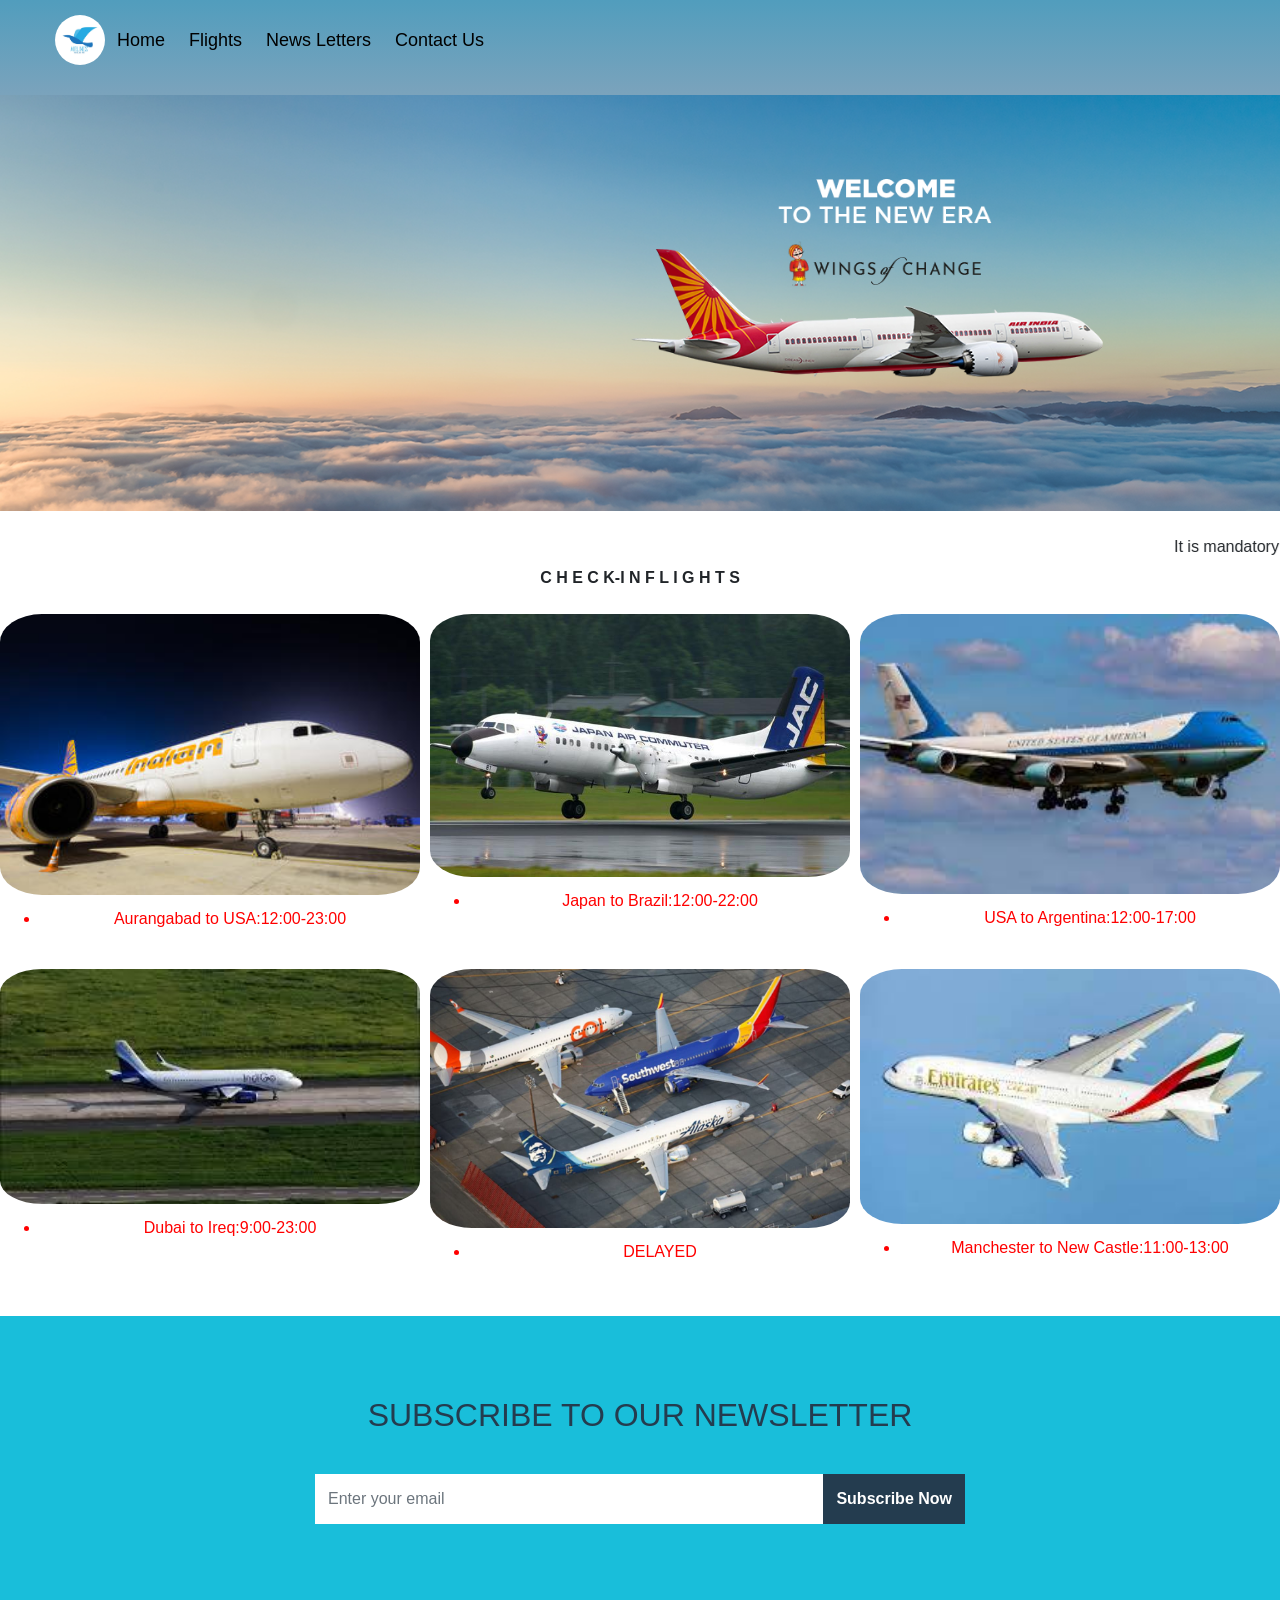
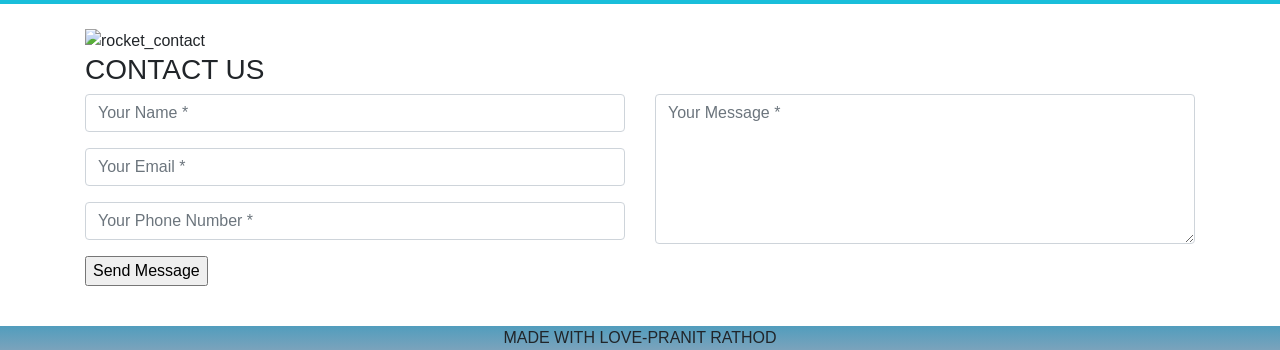
==== index.html @ 012c170c "Renamed the file to index.html" ====
<!DOCTYPE html>
<html lang="en">
<head>
    <meta charset="UTF-8">
    <meta http-equiv="X-UA-Compatible" content="IE=edge">
    <meta name="viewport" content="width=device-width, initial-scale=1.0">
    
    <link rel="stylesheet" href="https://stackpath.bootstrapcdn.com/bootstrap/4.3.1/css/bootstrap.min.css"
        integrity="sha384-ggOyR0iXCbMQv3Xipma34MD+dH/1fQ784/j6cY/iJTQUOhcWr7x9JvoRxT2MZw1T" crossorigin="anonymous">


        <!-- for new letters -->
        <!-- <link href="//maxcdn.bootstrapcdn.com/bootstrap/4.1.1/css/bootstrap.min.css" rel="stylesheet" id="bootstrap-css"> -->
<script src="//maxcdn.bootstrapcdn.com/bootstrap/4.1.1/js/bootstrap.min.js"></script>
<script src="//cdnjs.cloudflare.com/ajax/libs/jquery/3.2.1/jquery.min.js"></script>

<!-- css ref -->
        <link rel="stylesheet" href="style.css">
    <title>Document</title>
</head>
<body>
  <div class="header">
    
        <ul class="menu">   
            
            <!-- <img class="logo"src="air.jpg"></img>
            <a href="#1"style="color:black"><li>Home</li></a>
            <a href="#2" style="color:black">Flights</li></a>
            <a href="#3"style="color:black">News Letter</li></a>
            <a href="#4"style="color:black"><li class="Contact">Contact us</li></a> -->
            <img class="logo"src="air.jpg"></img>
            <a href="#1" style="color:black"><li>Home</li></a>
            <a href="#2" style="color:black"><li>Flights</li></a>
            <a href="#3" style="color:black"><li>News Letters</li></a>
            <a href="#4" style="color:black"><li class="Contact">Contact Us</li></a>
        
        </ul>
</div>
<div id=1class="home">
<img class="plane1" src="plane.png" ></img>
</div><br><marquee>It is mandatory for all passengers to wear mask,ensure hand hygiene and maintain social distancing at all times during air travel <a href="https://www.airindia.in/images/pdf/Exemptions-from-Air-Suvidha-conditions-for-Indian-Nationals.pdf">.KNOW MORE.</a> | All passengers have to be web checked in/pre checked in before arriving at the airport.</marquee>

<center><b style"color: black;">C H E C K-I N  F L I G H T S </b></center><br>
<div id =2 class="grid-wrapper">
    <div class="box"><img src="air1.jpg" alt=""><ul><li style="color:red">Aurangabad to USA:12:00-23:00</li></ul></div>
    <div class="box"><img src="air5.jpg" alt=""><ul><li style="color:red">Japan to Brazil:12:00-22:00</li></ul></div>
    <div class="box"><img src="download.jpg" alt=""><ul><li style="color:red">USA to Argentina:12:00-17:00</li></ul></div>
    <div class="box"><img src="air4.jpg" alt=""><ul><li style="color:red">Dubai to Ireq:9:00-23:00</li></ul></div>
    <div class="box"><img src="air6.jpg" alt=""><ul><li style="color:red">DELAYED </li></ul></div>
    <div class="box"><img src="air7.jpg" alt=""><ul><li style="color:red">Manchester to New Castle:11:00-13:00</li></ul></div>
</div>
<br>
<section id=3 class="newsletter">
    <div class="container">
    <div class="row">
    <div class="col-sm-12">
        <div class="content">
            <h2>SUBSCRIBE TO OUR NEWSLETTER</h2>
        <div class="input-group">
             <input type="email" class="form-control" placeholder="Enter your email">
             <span class="input-group-btn">
             <button class="btn" type="submit">Subscribe Now</button>
             </span>
              </div>
        </div>
    </div>
    </div>
    </div>
    </section>
    <br>

    <div  class="container contact-form">
        <div class="contact-image">
            <img src="https://image.ibb.co/kUagtU/rocket_contact.png" alt="rocket_contact"/>
        </div>
        <form id=4 method="post">
            <h3>CONTACT US</h3>
           <div class="row">
                <div class="col-md-6">
                    <div class="form-group">
                        <input type="text" name="txtName" class="form-control" placeholder="Your Name *" value="" />
                    </div>
                    <div class="form-group">
                        <input type="text" name="txtEmail" class="form-control" placeholder="Your Email *" value="" />
                    </div>
                    <div class="form-group">
                        <input type="text" name="txtPhone" class="form-control" placeholder="Your Phone Number *" value="" />
                    </div>
                    <div class="form-group">
                        <input type="submit" name="btnSubmit" class="btnContact" value="Send Message" />
                    </div>
                </div>
                <div class="col-md-6">
                    <div class="form-group">
                        <textarea name="txtMsg" class="form-control" placeholder="Your Message *" style="width: 100%; height: 150px;"></textarea>
                    </div>
                </div>
            </div>
        </form>
<br>    
</div>
<footer>MADE WITH LOVE-PRANIT RATHOD</footer>
</body>
</html>
---- style.css ----
body
{
    margin: 0;
    font-family:Arial, Helvetica, sans-serif;

}


.header
{   padding: 15px;
    background-color:#278c1c5d ;
    height: 95px;
    transition: all 0.3s linear;

    /* COLOR */
    background: #F3AAAA; /* Old browsers */
    background: -moz-linear-gradient(top, #F3AAAA 0%, #febf04 100%); /* FF3.6+ */
    background: -webkit-gradient(linear, left top, left bottom, color-stop(0%,#F3AAAA), color-stop(100%,#febf04)); /* Chrome,Safari4+ */
    background: -webkit-linear-gradient(top, #519dbd 0%,#7ba3bc 100%); /*Chrome10+,Safari5.1+ */ 
    background: -o-linear-gradient(top, #F3AAAA 0%,#febf04 100%); /* Opera 11.10+ */
    background: -ms-linear-gradient(top, #F3AAAA 0%,#febf04 100%); /* IE10+ */
    background: linear-gradient(top, #F3AAAA 0%,#febf04 100%); /* W3C */
}
.header:hover
{   padding:17px ;
    
}

.menu{

    margin: 0px;
    display: flex;
    list-style: none;
    font-size:18px;
    color:black;
    
}
li
{
padding: 12px;
}
/* images */
.logo{
    width: 50px;
    height: 50px;
    border-radius: 50%;
}
.plane1
{
    background:no-repeat center center fixed;
    width: 100%;
    background:no-repeat center center fixed; 
   -webkit-background-size: cover;
   -moz-background-size: cover;
   -o-background-size: cover;
   background-size: cover;
    
  
}
.Contact
{
    margin-left:auto;
}
@media screen   and (max-width: 800px)
  { .menu{
    font-size: 16px;
    padding:0px;
}}

.grid-wrapper
{
    display: grid;
    gap: 10px;
    grid-template-columns: repeat(auto-fill,minmax(350px,3fr));
    text-align: center;
    font-style: inherit;
}


.box>img
{
  width: 100%;
border-radius: 10%;
  
}
.SignUp
{color: black;
    font-family: Arial, Helvetica, sans-serif;
    text-align: center;

}
.box:hover{
    width:93%;
   padding: 20px; 
   transition: all 0.3s linear;
   
   }
   
   .grid-wrapper:hover
   {
       padding: 18px;
   }
   /* new letters css */

   .newsletter {
    padding: 80px 0;
    background: #19beda;
    }
    
    .newsletter .content {
    max-width: 650px;
    margin: 0 auto;
    text-align: center;
    position: relative;
    z-index: 2; }
    .newsletter .content h2 {
    color: #243c4f;
    margin-bottom: 40px; }
    .newsletter .content .form-control {
    height: 50px;
    border-color: #ffffff;
    border-radius:0;
    }
    .newsletter .content.form-control:focus {
    box-shadow: none;
    border: 2px solid #243c4f;
    }
    .newsletter .content .btn {
    min-height: 50px; 
    border-radius:0;
    background: #243c4f;
    color: #fff;
    font-weight:600;
    }

footer
{
    background: -webkit-linear-gradient(top, #519dbd 0%,#7ba3bc 100%); /*Chrome10+,Safari5.1+ */ 
text-align: center;
}
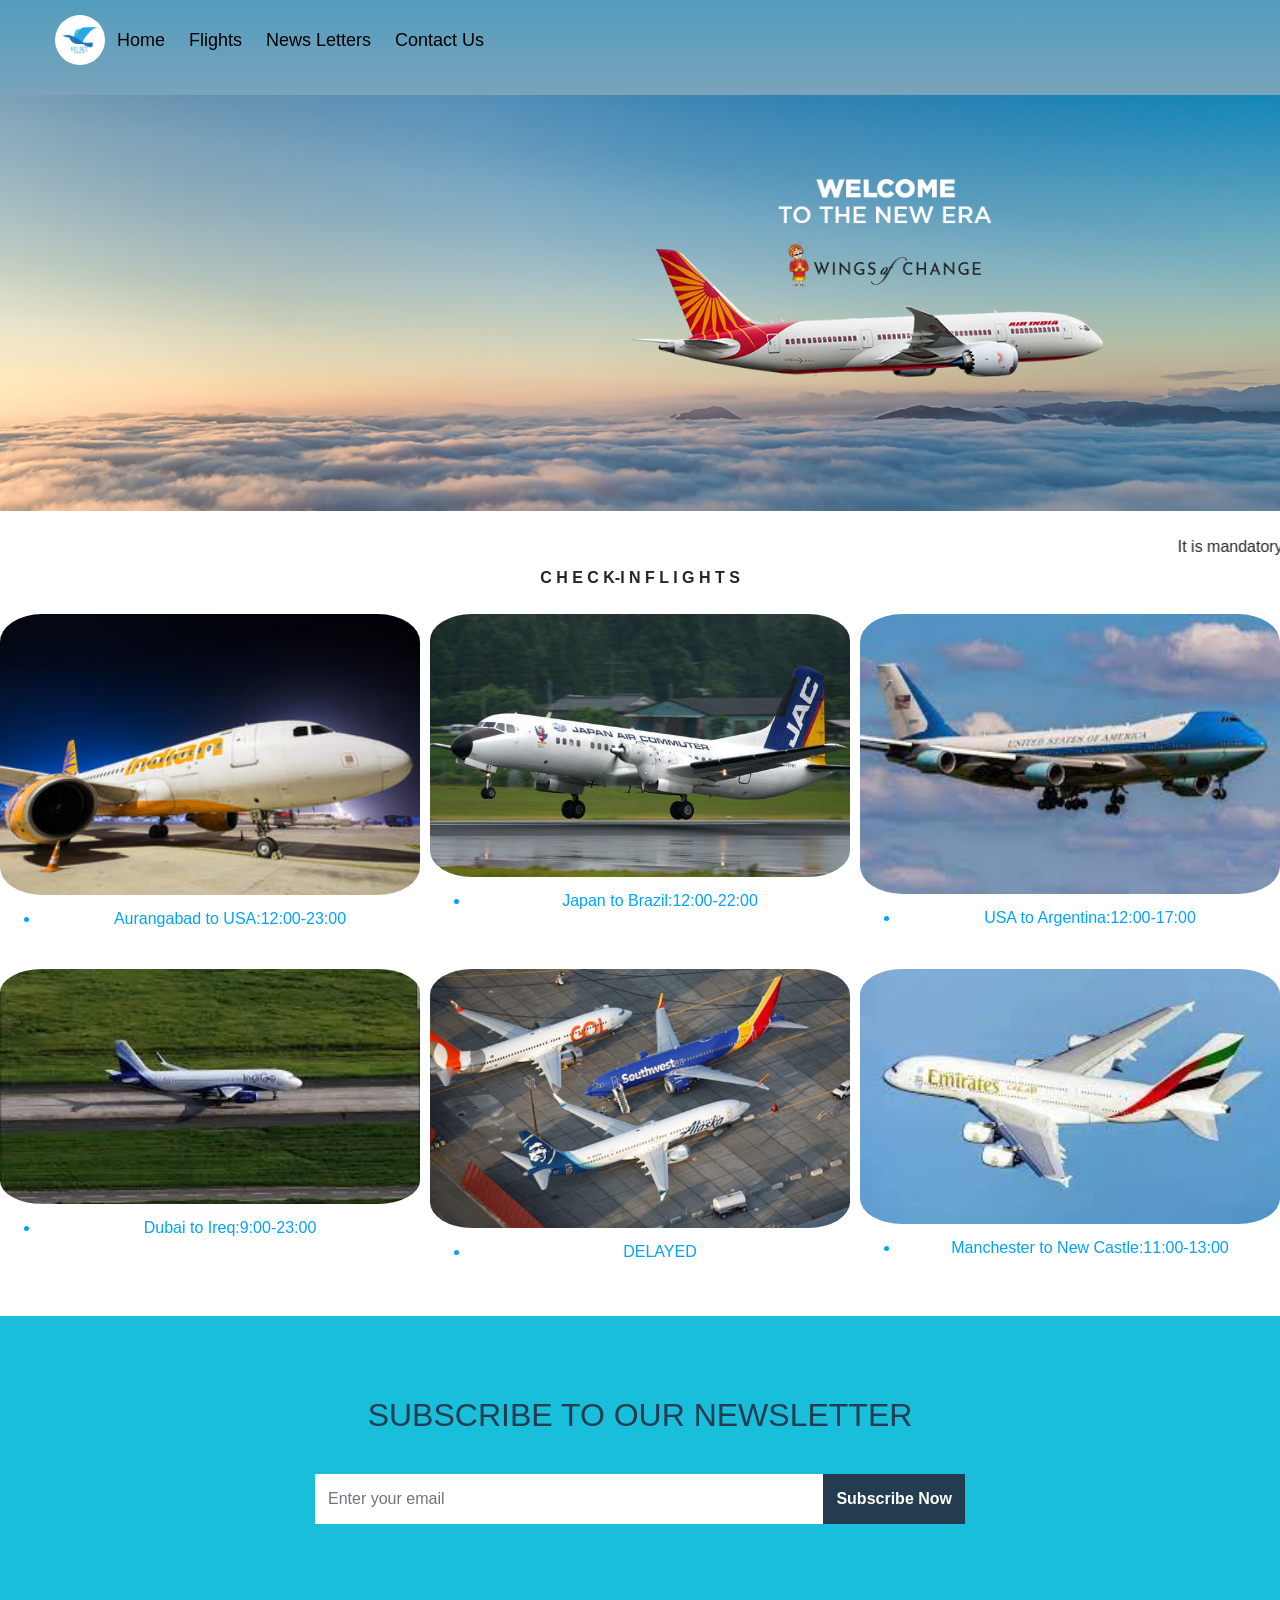
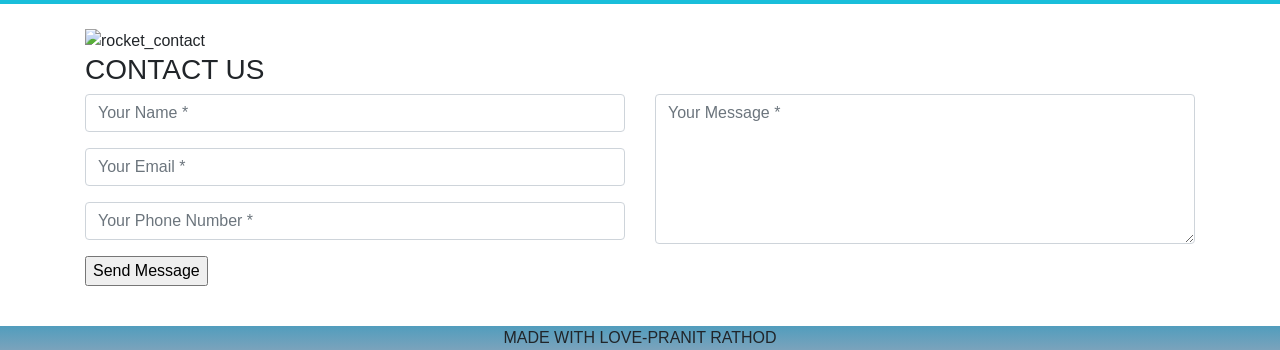
==== commit 945b42cb: "Changed Flights text colors" ====
--- a/index.html
+++ b/index.html
@@ -22,12 +22,6 @@
   <div class="header">
     
         <ul class="menu">   
-            
-            <!-- <img class="logo"src="air.jpg"></img>
-            <a href="#1"style="color:black"><li>Home</li></a>
-            <a href="#2" style="color:black">Flights</li></a>
-            <a href="#3"style="color:black">News Letter</li></a>
-            <a href="#4"style="color:black"><li class="Contact">Contact us</li></a> -->
             <img class="logo"src="air.jpg"></img>
             <a href="#1" style="color:black"><li>Home</li></a>
             <a href="#2" style="color:black"><li>Flights</li></a>
@@ -42,12 +36,12 @@
 
 <center><b style"color: black;">C H E C K-I N  F L I G H T S </b></center><br>
 <div id =2 class="grid-wrapper">
-    <div class="box"><img src="air1.jpg" alt=""><ul><li style="color:red">Aurangabad to USA:12:00-23:00</li></ul></div>
-    <div class="box"><img src="air5.jpg" alt=""><ul><li style="color:red">Japan to Brazil:12:00-22:00</li></ul></div>
-    <div class="box"><img src="download.jpg" alt=""><ul><li style="color:red">USA to Argentina:12:00-17:00</li></ul></div>
-    <div class="box"><img src="air4.jpg" alt=""><ul><li style="color:red">Dubai to Ireq:9:00-23:00</li></ul></div>
-    <div class="box"><img src="air6.jpg" alt=""><ul><li style="color:red">DELAYED </li></ul></div>
-    <div class="box"><img src="air7.jpg" alt=""><ul><li style="color:red">Manchester to New Castle:11:00-13:00</li></ul></div>
+    <div class="box"><img src="air1.jpg" alt=""><ul><li style="color:rgb(0, 162, 255)">Aurangabad to USA:12:00-23:00</li></ul></div>
+    <div class="box"><img src="air5.jpg" alt=""><ul><li style="color:rgb(0, 162, 255)">Japan to Brazil:12:00-22:00</li></ul></div>
+    <div class="box"><img src="download.jpg" alt=""><ul><li style="color:rgb(0, 162, 255)">USA to Argentina:12:00-17:00</li></ul></div>
+    <div class="box"><img src="air4.jpg" alt=""><ul><li style="color:rgb(0, 162, 255)">Dubai to Ireq:9:00-23:00</li></ul></div>
+    <div class="box"><img src="air6.jpg" alt=""><ul><li style="color:rgb(0, 162, 255)">DELAYED </li></ul></div>
+    <div class="box"><img src="air7.jpg" alt=""><ul><li style="color:rgb(0, 162, 255)">Manchester to New Castle:11:00-13:00</li></ul></div>
 </div>
 <br>
 <section id=3 class="newsletter">
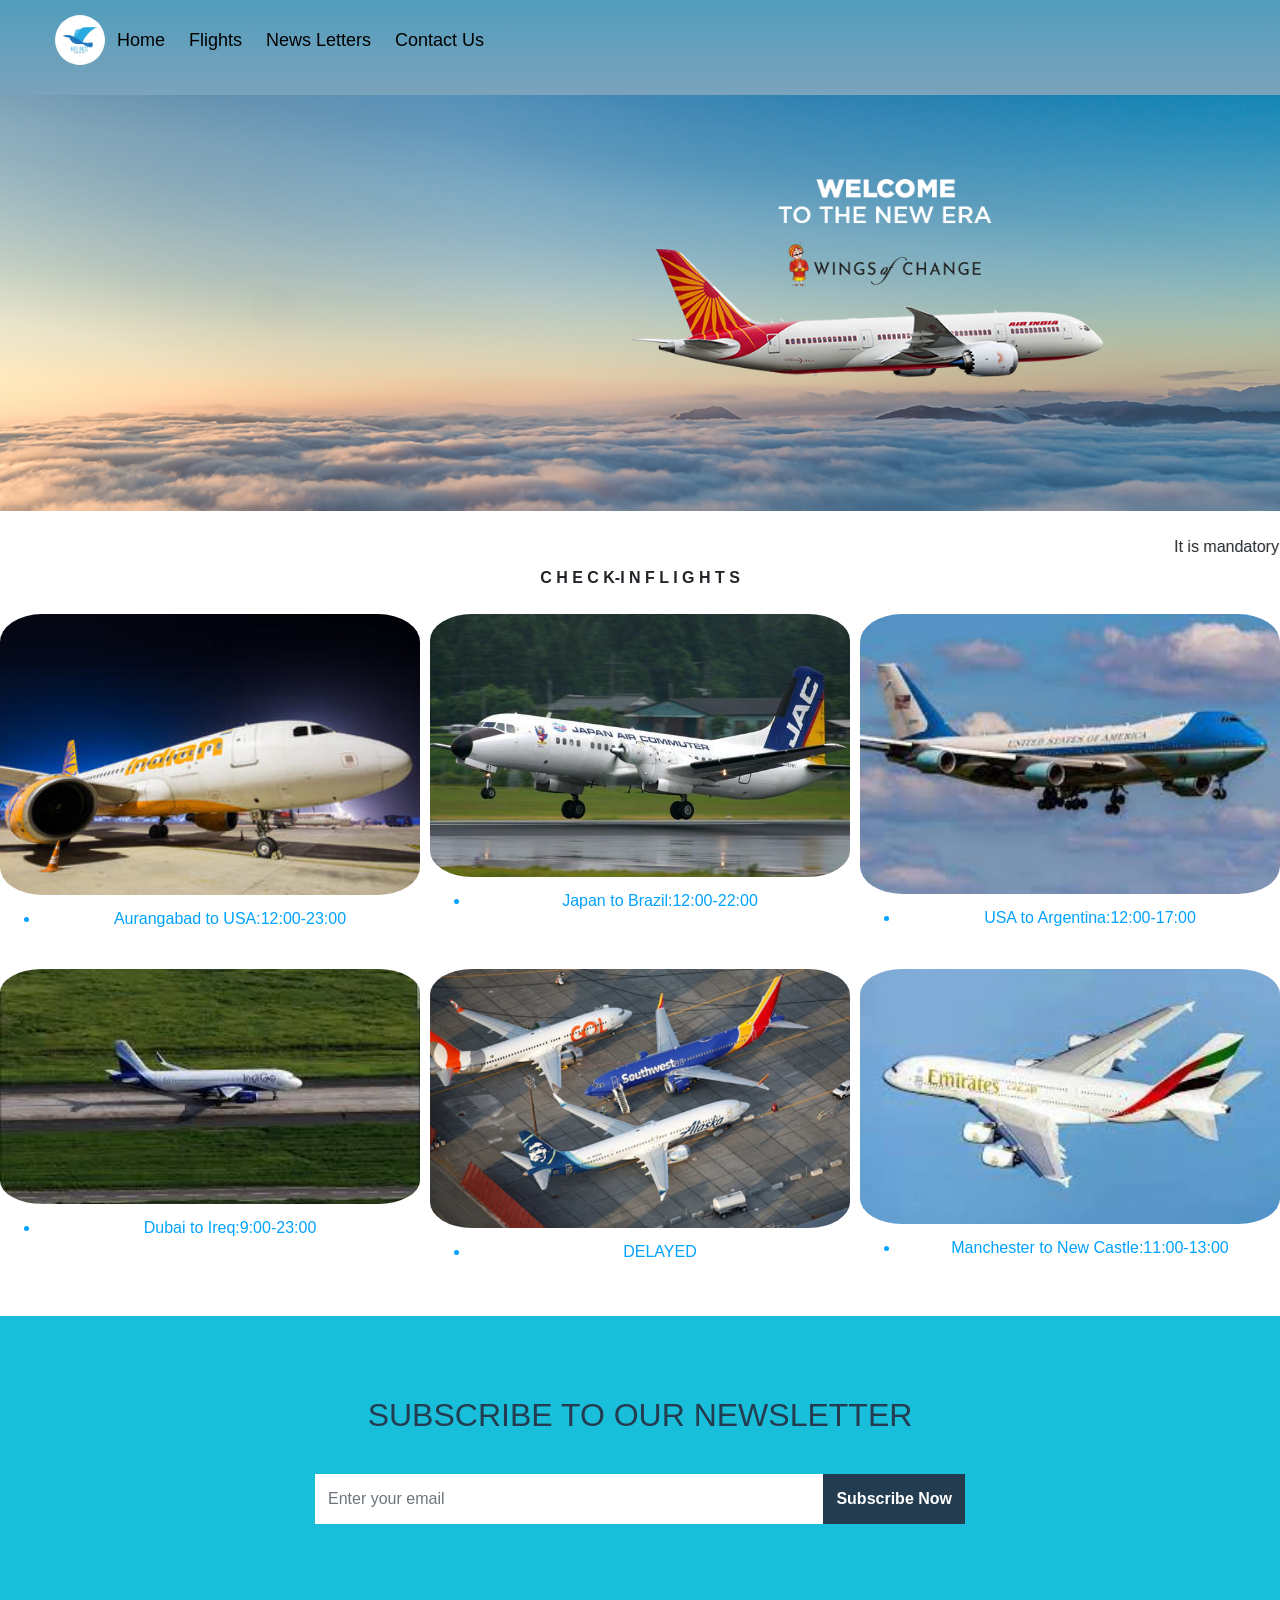
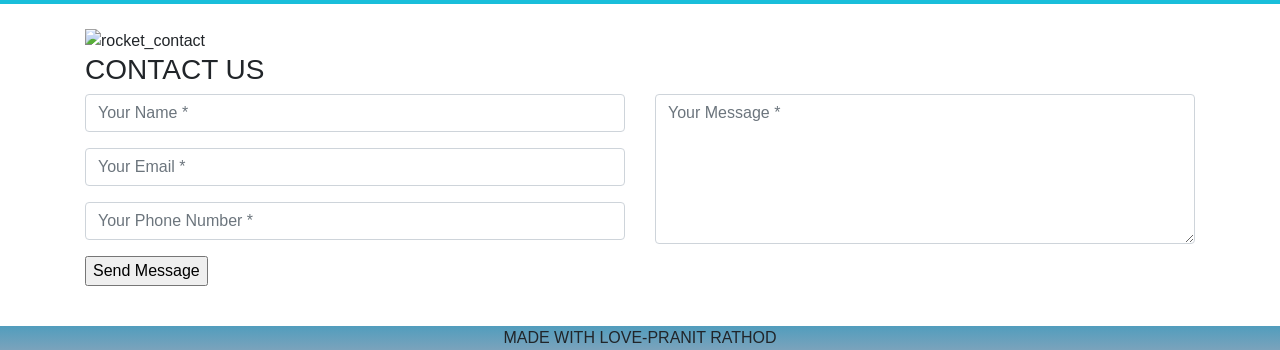
==== commit e6fe3cf9: "Updated Title" ====
--- a/index.html
+++ b/index.html
@@ -16,7 +16,7 @@
 
 <!-- css ref -->
         <link rel="stylesheet" href="style.css">
-    <title>Document</title>
+    <title>Check-in AirPlanes!</title>
 </head>
 <body>
   <div class="header">
